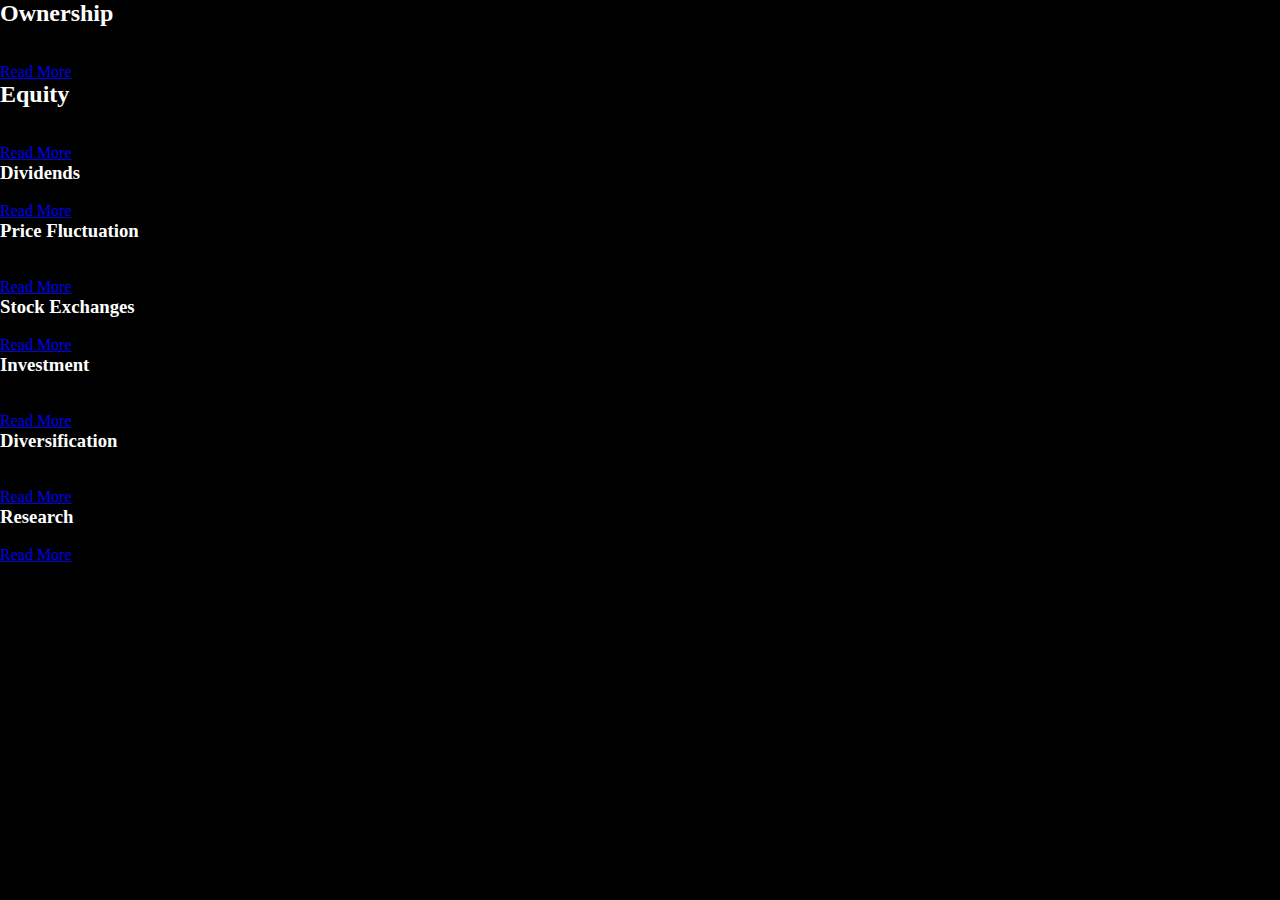
==== index.html @ a1df0299 "Update index.html" ====
<!DOCTYPE html>
<html lang="en">

<head>
    <meta charset="UTF-8">
    <title>StockStreet</title>
    <link rel="stylesheet" href="style.css">

</head>

<body>
    <!-- partial:index.partial.html -->

    <body>
        <div class="container">
            <div class="card">
                <div class="face face1">
                    <div class="content">
                        <h2 style="color: white;">Ownership</h2>
                    </div>
                </div>
                <div class="face face2">
                    <div class="content">
                        <p style="color: black;">When you own stock in a company, you have a claim on a portion of its assets and earnings. Your ownership stake is proportional to the number of shares you hold relative to the total number of outstanding shares.</p>
                        <a href="#">Read More</a>
                    </div>
                </div>
            </div>
            <div class="card">
                <div class="face face1">
                    <div class="content">
                        <h2 style="color: white;">Equity</h2>
                    </div>
                </div>
                <div class="face face2">
                    <div class="content">
                        <p style="color: black;">Stocks are often referred to as "equities" because they represent ownership equity in a company. Shareholders are entitled to a portion of the company's profits and may have voting rights in certain corporate decisions.</p>
                        <a href="#">Read More</a>
                    </div>
                </div>
            </div>
            <div class="card">
                <div class="face face1">
                    <div class="content">
                        <h3 style="color: white;">Dividends</h3>
                    </div>
                </div>
                <div class="face face2">
                    <div class="content">
                        <p style="color: black;">Some companies distribute a portion of their profits to shareholders in the form of dividends. Not all stocks pay dividends, and dividend amounts can vary widely.</p>
                        <a href="#">Read More</a>
                    </div>
                </div>
            </div>
            <div class="card">
                <div class="face face1">
                    <div class="content">
                        <h3 style="color: white;">Price Fluctuation</h3>
                    </div>
                </div>
                <div class="face face2">
                    <div class="content">
                        <p style="color: black;"> Stock prices can fluctuate daily based on factors like company performance, economic conditions, market sentiment, and news events. This price volatility can offer opportunities for investors but also involves risks.</p>
                        <a href="#">Read More</a>
                    </div>
                </div>
            </div>
            <div class="card">
                <div class="face face1">
                    <div class="content">
                        <h3 style="color: white;">Stock Exchanges</h3>
                    </div>
                </div>
                <div class="face face2">
                    <div class="content">
                        <p style="color: black;">Stocks are typically bought and sold on stock exchanges like the New York Stock Exchange (NYSE) or the Nasdaq. These exchanges provide a marketplace where buyers and sellers can trade stocks.</p>
                        <a href="#">Read More</a>
                    </div>
                </div>
            </div>
            <div class="card">
                <div class="face face1">
                    <div class="content">
                        <h3 style="color: white;">Investment</h3>
                    </div>
                </div>
                <div class="face face2">
                    <div class="content">
                        <p style="color: black;">Many people invest in stocks as a way to grow their wealth over time. Historically, stocks have provided the potential for significant long-term returns, but they also come with the risk of losing money.</p>
                        <a href="#">Read More</a>
                    </div>
                </div>
            </div>
            <div class="card">
                <div class="face face1">
                    <div class="content">
                        <h3 style="color: white;">Diversification</h3>
                    </div>
                </div>
                <div class="face face2">
                    <div class="content">
                        <p style="color: black;">Investors often build diversified portfolios of stocks to spread risk. Diversification involves investing in a variety of stocks from different industries or sectors to reduce the impact of poor performance by any single company.</p>
                        <a href="#">Read More</a>
                    </div>
                </div>
            </div>
            <div class="card">
                <div class="face face1">
                    <div class="content">
                        <h3 style="color: white;">Research</h3>
                    </div>
                </div>
                <div class="face face2">
                    <div class="content">
                        <p style="color: black;">Before investing in stocks, it's important to research companies, review their financial statements, assess their growth prospects, and consider your investment goals and risk tolerance.</p>
                        <a href="#">Read More</a>
                    </div>
                </div>
            </div>
        </div>
    </body>
    <!-- partial -->

</body>


</html>
---- style.css ----
*{
    margin: 0;
    padding: 0;
    box-sizing: border-box;

}

body{
    height: 100%;
    width: 100%;
    background-color: black;

}

nav {
    overflow: hidden;
    display: flex;
    background-color: rgb(39, 36, 36);
    justify-content: space-between;
    align-items: center;
    height: 70px;
    width:100%;
    padding: 0 30px;
    top: 0;
    position: fixed;
    
}

.logo{
    height:70px;
    width: 130px;
}

nav ul {
    display: flex;
    justify-content: center;
    background-color: blueviolet;
    height: 40px;
    align-items: center;
    border-radius: 50px;
}

nav ul li {
    list-style: none;
    margin: 0 35px;
    
}

nav a {
    float: right;
    display: block;
    color: #000000;
    text-align: center;
    padding: 8px 16px;
    font-weight: 600;
    text-decoration: none;
  }
  
.nav-active{
    background: #ddd;
    color: black;
    border-radius: 50px;
}
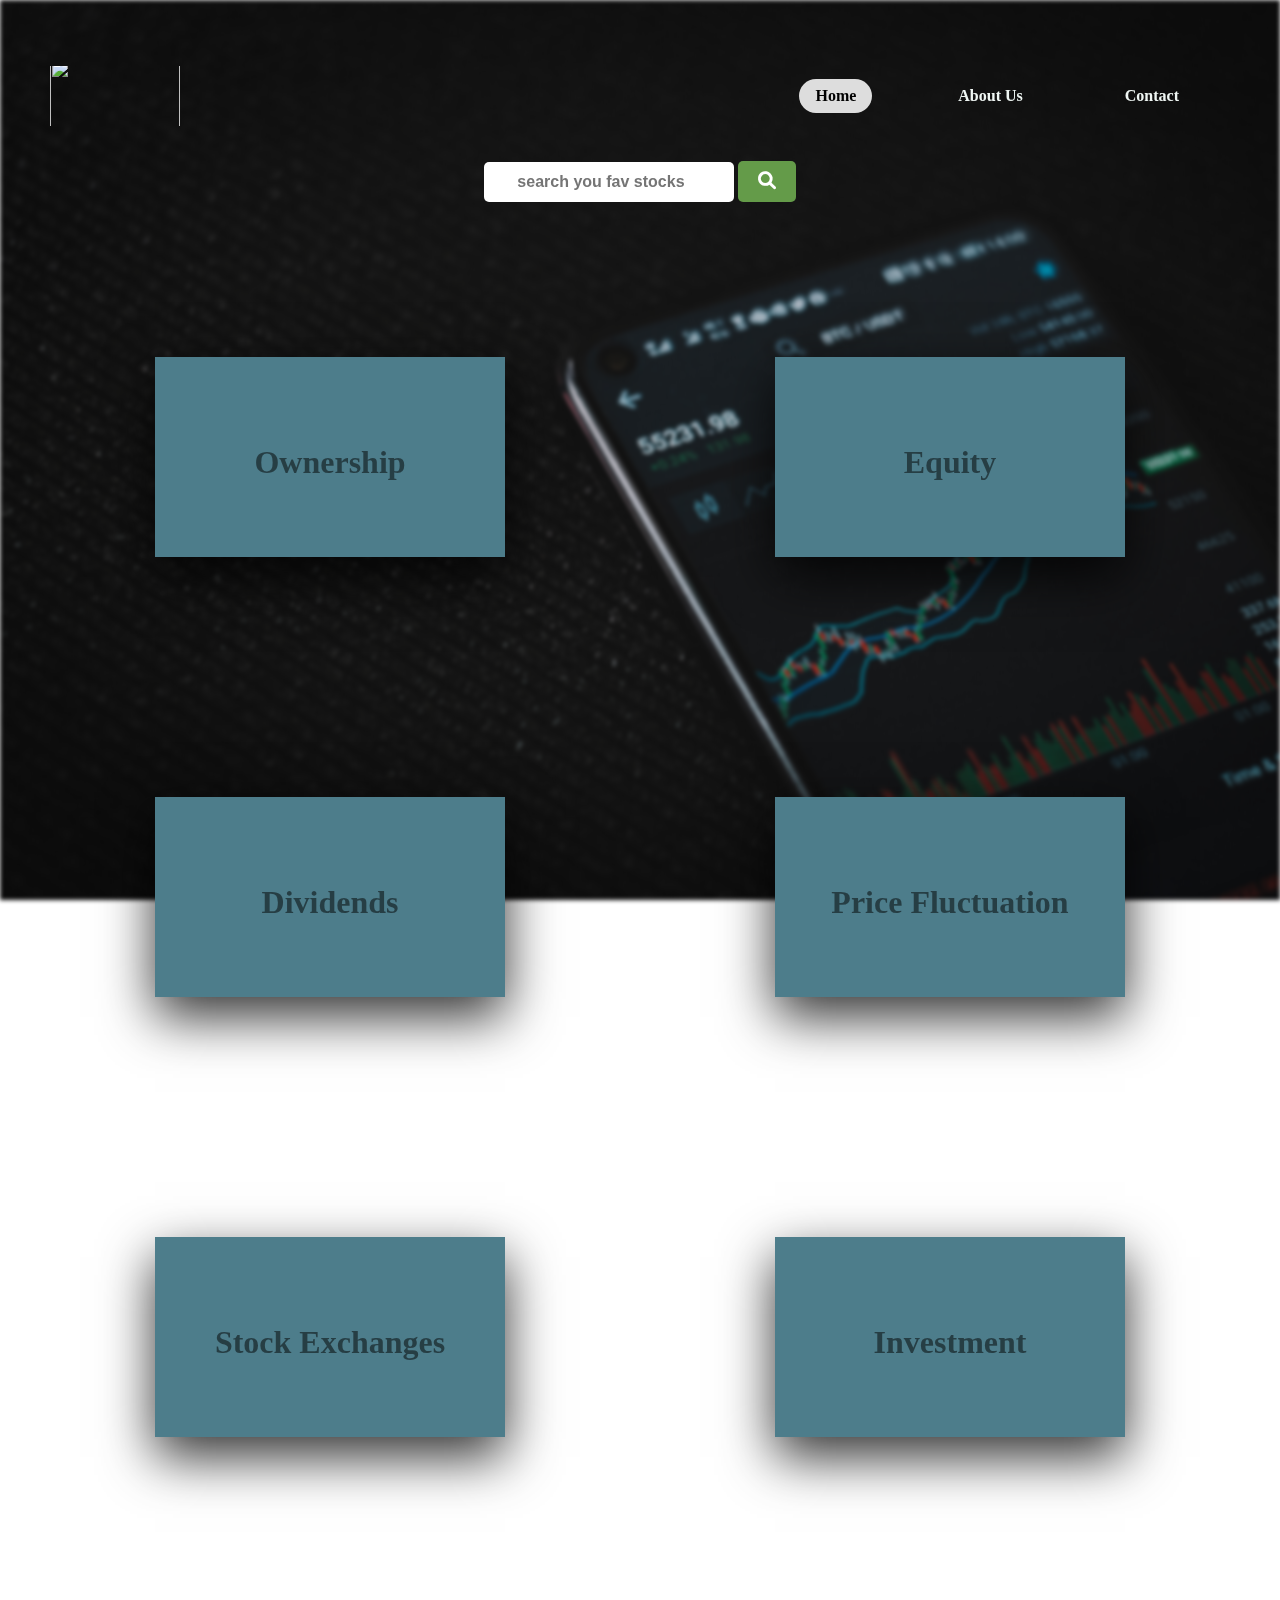
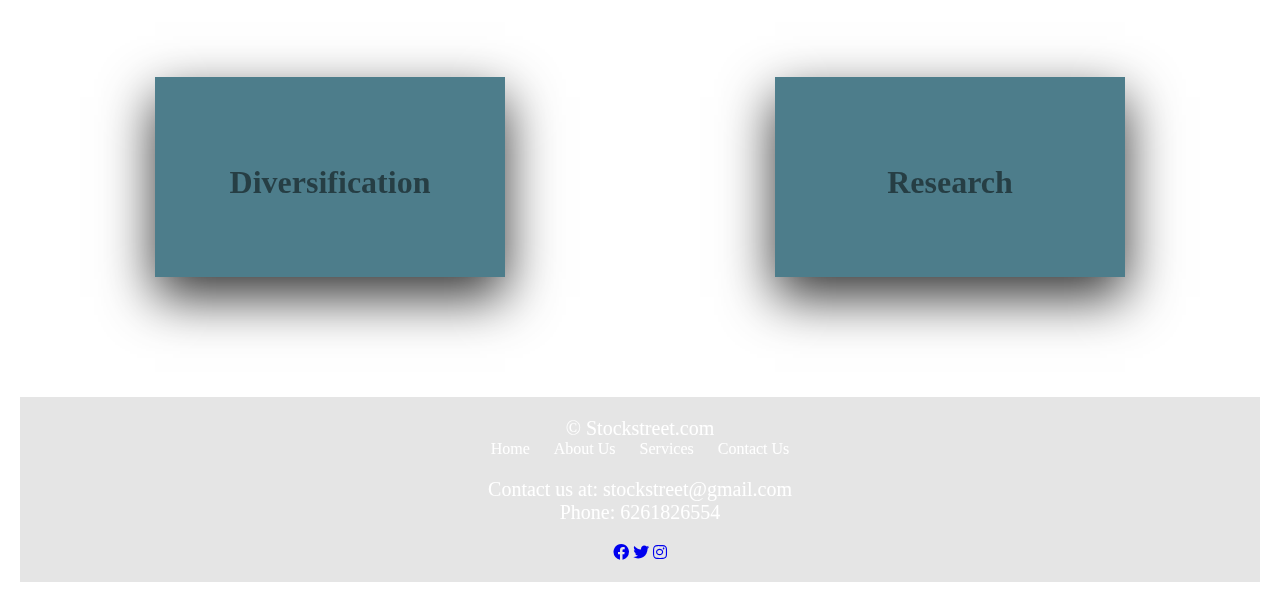
==== commit 0941c03b: "code change" ====
--- a/index.html
+++ b/index.html
@@ -1,127 +1,180 @@
 <!DOCTYPE html>
 <html lang="en">
-
 <head>
     <meta charset="UTF-8">
+    <meta name="viewport" content="width=device-width, initial-scale=1.0">
     <title>StockStreet</title>
     <link rel="stylesheet" href="style.css">
+    <link rel="stylesheet" href="container.css">
+    <link rel="stylesheet" href="https://cdnjs.cloudflare.com/ajax/libs/font-awesome/6.0.0-beta3/css/all.min.css">
 
 </head>
+<body>
 
-<body>
-    <!-- partial:index.partial.html -->
+    <div class="background"></div>
+    
+    <div class="tradingview-widget-container" id="tradingview-container">
+      <div class="tradingview-widget-container__widget"></div>
+      <div class="tradingview-widget-copyright"><a href="https://in.tradingview.com/" rel="noopener nofollow" target="_blank"></a></div>
+    </div>
+  
+    
+    <div class="content">
+      <div>
+        <nav class="header">
+          <div>
+            <img class="logo" src="SS logo.png" alt="">
+          </div>
+          <ul class="menu">
+              <li><a class="nav-link nav-active" href="#">Home</a></li> 
+              <li><a class="nav-link" href="#footer">About Us</a></li>
+              <li><a class="nav-link" href="#footer">Contact</a></li>
+          </ul>
+        </nav> 
+      </div>
+      
+      <div class="search">
+        <form>
+            <input class="input" type="text" id="securityInput" placeholder="   search you fav stocks">
+            <button class="icon-button" id="searchButton">
+              <i class="fas fa-search"></i>
+            </button>
 
-    <body>
-        <div class="container">
-            <div class="card">
-                <div class="face face1">
-                    <div class="content">
-                        <h2 style="color: white;">Ownership</h2>
-                    </div>
-                </div>
-                <div class="face face2">
-                    <div class="content">
-                        <p style="color: black;">When you own stock in a company, you have a claim on a portion of its assets and earnings. Your ownership stake is proportional to the number of shares you hold relative to the total number of outstanding shares.</p>
-                        <a href="#">Read More</a>
-                    </div>
+        </form>
+        <div id="result">
+            
+        </div>
+      </div>
+      <div class="container">
+        <div class="card">
+            <div class="face face1">
+                <div class="content">
+                    <h3>Ownership</h3>
                 </div>
             </div>
-            <div class="card">
-                <div class="face face1">
-                    <div class="content">
-                        <h2 style="color: white;">Equity</h2>
-                    </div>
-                </div>
-                <div class="face face2">
-                    <div class="content">
-                        <p style="color: black;">Stocks are often referred to as "equities" because they represent ownership equity in a company. Shareholders are entitled to a portion of the company's profits and may have voting rights in certain corporate decisions.</p>
-                        <a href="#">Read More</a>
-                    </div>
-                </div>
-            </div>
-            <div class="card">
-                <div class="face face1">
-                    <div class="content">
-                        <h3 style="color: white;">Dividends</h3>
-                    </div>
-                </div>
-                <div class="face face2">
-                    <div class="content">
-                        <p style="color: black;">Some companies distribute a portion of their profits to shareholders in the form of dividends. Not all stocks pay dividends, and dividend amounts can vary widely.</p>
-                        <a href="#">Read More</a>
-                    </div>
-                </div>
-            </div>
-            <div class="card">
-                <div class="face face1">
-                    <div class="content">
-                        <h3 style="color: white;">Price Fluctuation</h3>
-                    </div>
-                </div>
-                <div class="face face2">
-                    <div class="content">
-                        <p style="color: black;"> Stock prices can fluctuate daily based on factors like company performance, economic conditions, market sentiment, and news events. This price volatility can offer opportunities for investors but also involves risks.</p>
-                        <a href="#">Read More</a>
-                    </div>
-                </div>
-            </div>
-            <div class="card">
-                <div class="face face1">
-                    <div class="content">
-                        <h3 style="color: white;">Stock Exchanges</h3>
-                    </div>
-                </div>
-                <div class="face face2">
-                    <div class="content">
-                        <p style="color: black;">Stocks are typically bought and sold on stock exchanges like the New York Stock Exchange (NYSE) or the Nasdaq. These exchanges provide a marketplace where buyers and sellers can trade stocks.</p>
-                        <a href="#">Read More</a>
-                    </div>
-                </div>
-            </div>
-            <div class="card">
-                <div class="face face1">
-                    <div class="content">
-                        <h3 style="color: white;">Investment</h3>
-                    </div>
-                </div>
-                <div class="face face2">
-                    <div class="content">
-                        <p style="color: black;">Many people invest in stocks as a way to grow their wealth over time. Historically, stocks have provided the potential for significant long-term returns, but they also come with the risk of losing money.</p>
-                        <a href="#">Read More</a>
-                    </div>
-                </div>
-            </div>
-            <div class="card">
-                <div class="face face1">
-                    <div class="content">
-                        <h3 style="color: white;">Diversification</h3>
-                    </div>
-                </div>
-                <div class="face face2">
-                    <div class="content">
-                        <p style="color: black;">Investors often build diversified portfolios of stocks to spread risk. Diversification involves investing in a variety of stocks from different industries or sectors to reduce the impact of poor performance by any single company.</p>
-                        <a href="#">Read More</a>
-                    </div>
-                </div>
-            </div>
-            <div class="card">
-                <div class="face face1">
-                    <div class="content">
-                        <h3 style="color: white;">Research</h3>
-                    </div>
-                </div>
-                <div class="face face2">
-                    <div class="content">
-                        <p style="color: black;">Before investing in stocks, it's important to research companies, review their financial statements, assess their growth prospects, and consider your investment goals and risk tolerance.</p>
-                        <a href="#">Read More</a>
-                    </div>
+            <div class="face face2">
+                <div class="content">
+                    <p style="color: black;">When you own stock in a company, you have a claim on a portion of its assets and earnings. Your ownership stake is proportional to the number of shares you hold relative to the total number of outstanding shares.</p>
+                    <a href="#">Read More</a>
                 </div>
             </div>
         </div>
-    </body>
-    <!-- partial -->
+        <div class="card">
+            <div class="face face1">
+                <div class="content">
+                    <h3>Equity</h3>
+                </div>
+            </div>
+            <div class="face face2">
+                <div class="content">
+                    <p style="color: black;">Stocks are often referred to as "equities" because they represent ownership equity in a company. Shareholders are entitled to a portion of the company's profits and may have voting rights in certain corporate decisions.</p>
+                    <a href="#">Read More</a>
+                </div>
+            </div>
+        </div>
+        <div class="card">
+            <div class="face face1">
+                <div class="content">
+                    <h3>Dividends</h3>
+                </div>
+            </div>
+            <div class="face face2">
+                <div class="content">
+                    <p style="color: black;">Some companies distribute a portion of their profits to shareholders in the form of dividends. Not all stocks pay dividends, and dividend amounts can vary widely.</p>
+                    <a href="#">Read More</a>
+                </div>
+            </div>
+        </div>
+        <div class="card">
+            <div class="face face1">
+                <div class="content">
+                    <h3>Price Fluctuation</h3>
+                </div>
+            </div>
+            <div class="face face2">
+                <div class="content">
+                    <p style="color: black;"> Stock prices can fluctuate daily based on factors like company performance, economic conditions, market sentiment, and news events. This price volatility can offer opportunities for investors but also involves risks.</p>
+                    <a href="#">Read More</a>
+                </div>
+            </div>
+        </div>
+        <div class="card">
+            <div class="face face1">
+                <div class="content">
+                    <h3>Stock Exchanges</h3>
+                </div>
+            </div>
+            <div class="face face2">
+                <div class="content">
+                    <p style="color: black;">Stocks are typically bought and sold on stock exchanges like the New York Stock Exchange (NYSE) or the Nasdaq. These exchanges provide a marketplace where buyers and sellers can trade stocks.</p>
+                    <a href="#">Read More</a>
+                </div>
+            </div>
+        </div>
+        <div class="card">
+            <div class="face face1">
+                <div class="content">
+                    <h3>Investment</h3>
+                </div>
+            </div>
+            <div class="face face2">
+                <div class="content">
+                    <p style="color: black;">Many people invest in stocks as a way to grow their wealth over time. Historically, stocks have provided the potential for significant long-term returns, but they also come with the risk of losing money.</p>
+                    <a href="#">Read More</a>
+                </div>
+            </div>
+        </div>
+        <div class="card">
+            <div class="face face1">
+                <div class="content">
+                    <h3>Diversification</h3>
+                </div>
+            </div>
+            <div class="face face2">
+                <div class="content">
+                    <p style="color: black;">Investors often build diversified portfolios of stocks to spread risk. Diversification involves investing in a variety of stocks from different industries or sectors to reduce the impact of poor performance by any single company.</p>
+                    <a href="#">Read More</a>
+                </div>
+            </div>
+        </div>
+        <div class="card">
+            <div class="face face1">
+                <div class="content">
+                    <h3>Research</h3>
+                </div>
+            </div>
+            <div class="face face2">
+                <div class="content">
+                    <p style="color: black;">Before investing in stocks, it's important to research companies, review their financial statements, assess their growth prospects, and consider your investment goals and risk tolerance.</p>
+                    <a href="#">Read More</a>
+                </div>
+            </div>
+        </div>
+    </div>
 
+    <footer>
+      <div id="footer">
+          <p>&copy; Stockstreet.com</p>
+          <ul>
+              <li><a href="#">Home</a></li>
+              <li><a href="#">About Us</a></li>
+              <li><a href="#">Services</a></li>
+              <li><a href="#">Contact Us</a></li>
+          </ul>
+          <div class="contact-info">
+              <p>Contact us at: stockstreet@gmail.com</p>
+              <p>Phone: 6261826554</p>
+          </div>
+          <div class="social-icons">
+              <a href="#"><i class="fab fa-facebook"></i></a>
+              <a href="#"><i class="fab fa-twitter"></i></a>
+              <a href="#"><i class="fab fa-instagram"></i></a>
+              
+          </div>
+      </div>
+    </footer>
+  
+    </div>
+    <script src="script.js"></script>
 </body>
-
-
-</html>
+</html>--- a/style.css
+++ b/style.css
@@ -8,22 +8,52 @@
 body{
     height: 100%;
     width: 100%;
-    background-color: black;
 
 }
 
-nav {
+.background {
+    position: fixed;
+    top: 0;
+    width: 100%;
+    height: 100%;
+    background-image: url('bg.jpg');
+    background-size: cover;
+    z-index: -1;
+    filter: blur(2px);
+}
+
+.content {
+    position: relative;
+    z-index: 1;
+    padding: 20px;
+}
+
+
+
+.tradingview-widget-container {
+    position: absolute;
+    top: 0;
+    left: 0;
+    z-index: 9999;
+    height: 46px;
+    width: 100%;
+}
+
+.header {
     overflow: hidden;
     display: flex;
-    background-color: rgb(39, 36, 36);
+    background-color: rgba(0, 0, 0, 0);
     justify-content: space-between;
     align-items: center;
-    height: 70px;
+    height: 60px;
     width:100%;
     padding: 0 30px;
-    top: 0;
-    position: fixed;
+    margin-top: 46px;
     
+}
+
+.tradingview-widget-copyright{
+    display: none;
 }
 
 .logo{
@@ -34,7 +64,6 @@
 nav ul {
     display: flex;
     justify-content: center;
-    background-color: blueviolet;
     height: 40px;
     align-items: center;
     border-radius: 50px;
@@ -49,11 +78,12 @@
 nav a {
     float: right;
     display: block;
-    color: #000000;
+    color: #eff6f3;
     text-align: center;
     padding: 8px 16px;
     font-weight: 600;
     text-decoration: none;
+    scroll-behavior: smooth;
   }
   
 .nav-active{
@@ -62,3 +92,45 @@
     border-radius: 50px;
 }
 
+.search{
+    display: flex;
+    align-items: center;
+    justify-content: center;
+    flex-direction: column;
+    color: rgb(132, 219, 188);
+    margin: 25px 0;
+    
+}
+
+form{
+    padding: 10px;
+}
+
+.input{
+    width: 250px;
+    height: 40px;
+    border-radius: 5px;
+    border: 0;
+    font-weight: 600;
+    font-size: medium;
+    padding-left: 20px;
+
+}
+
+.yourcontent{
+    text-align: center;
+}
+
+.icon-button {
+    background-color: #649b49;
+    color: #fff;
+    border: none;
+    padding: 10px 20px;
+    border-radius: 5px;
+    font-size: 18px;
+    cursor: pointer;
+}
+
+.icon-button:hover {
+    background-color: #6bb8c8;
+}
--- a/container.css
+++ b/container.css
@@ -0,0 +1,146 @@
+
+.container {
+    position: relative;
+    display: grid;
+    grid-template-columns: repeat(2, 1fr);
+    
+    align-items: center;
+    justify-items: center;
+    
+}
+
+.container .card {
+    cursor: pointer;
+    margin: 20px;
+    
+}
+
+.container .card .face {
+    width: 350px;
+    height: 200px;
+    transition: 0.5s;
+}
+
+.container .card .face.face1 {
+    position: relative;
+    background: #4D7D8B;
+    display: flex;
+    justify-content: center;
+    align-items: center;
+    z-index: 2;
+    transform: translateY(100px);
+}
+
+.container .card:hover .face.face1 {
+    background: #4D7D8B;
+    transform: translateY(0);
+}
+
+.container .card .face.face1 .content {
+    opacity: 0.5;
+    transition: 0.5s;
+}
+
+.container .card:hover .face.face1 .content {
+    opacity: 1;
+}
+
+.container .card .face.face1 .content img {
+    max-width: 100px;
+}
+
+.container .card .face.face1 .content h3 {
+    margin: 10px 0 0;
+    padding: 0;
+    color: #000000;
+    text-align: center;
+    font-size: 2rem;
+    font-weight: 600;
+}
+
+.container .card .face.face2 {
+    position: relative;
+    background: #fff;
+    display: flex;
+    justify-content: center;
+    align-items: center;
+    padding: 20px;
+    box-sizing: border-box;
+    box-shadow: 0 20px 50px rgba(0, 0, 0, 0.8);
+    transform: translateY(-100px);
+}
+
+.container .card:hover .face.face2 {
+    transform: translateY(0);
+}
+
+.container .card .face.face2 .content p {
+    margin: 0;
+    padding: 0;
+    font-weight: 600;
+    font-size: 1rem;
+}
+
+.container .card .face.face2 .content a {
+    margin: 15px 0 0;
+    display: inline-block;
+    text-decoration: none;
+    font-weight: 900;
+    color: #333;
+    padding: 5px;
+    border: 1px solid #333;
+}
+
+.container .card .face.face2 .content a:hover {
+    background: #333;
+    color: #fff;
+}
+
+
+footer {
+    background-color: rgba(0,0,0,0.1);
+    color: #fff;
+    padding: 20px;
+    text-align: center;
+}
+
+
+footer p {
+    font-size: 20px;
+    margin: 0;
+}
+
+
+footer ul {
+    list-style: georgian;
+    padding: 0;
+}
+
+footer ul li {
+    display: inline;
+    margin-right: 20px;
+}
+
+footer ul li:last-child {
+    margin-right: 0;
+}
+
+footer ul li a {
+    color: #fff;
+    text-decoration: none;
+    transition: color 0.3s;
+}
+
+footer ul li a:hover {
+    color: #0066ff;
+    
+}
+
+.contact-info {
+    margin-top: 20px;
+}
+
+.social-icons {
+    margin-top: 20px;
+}
+
